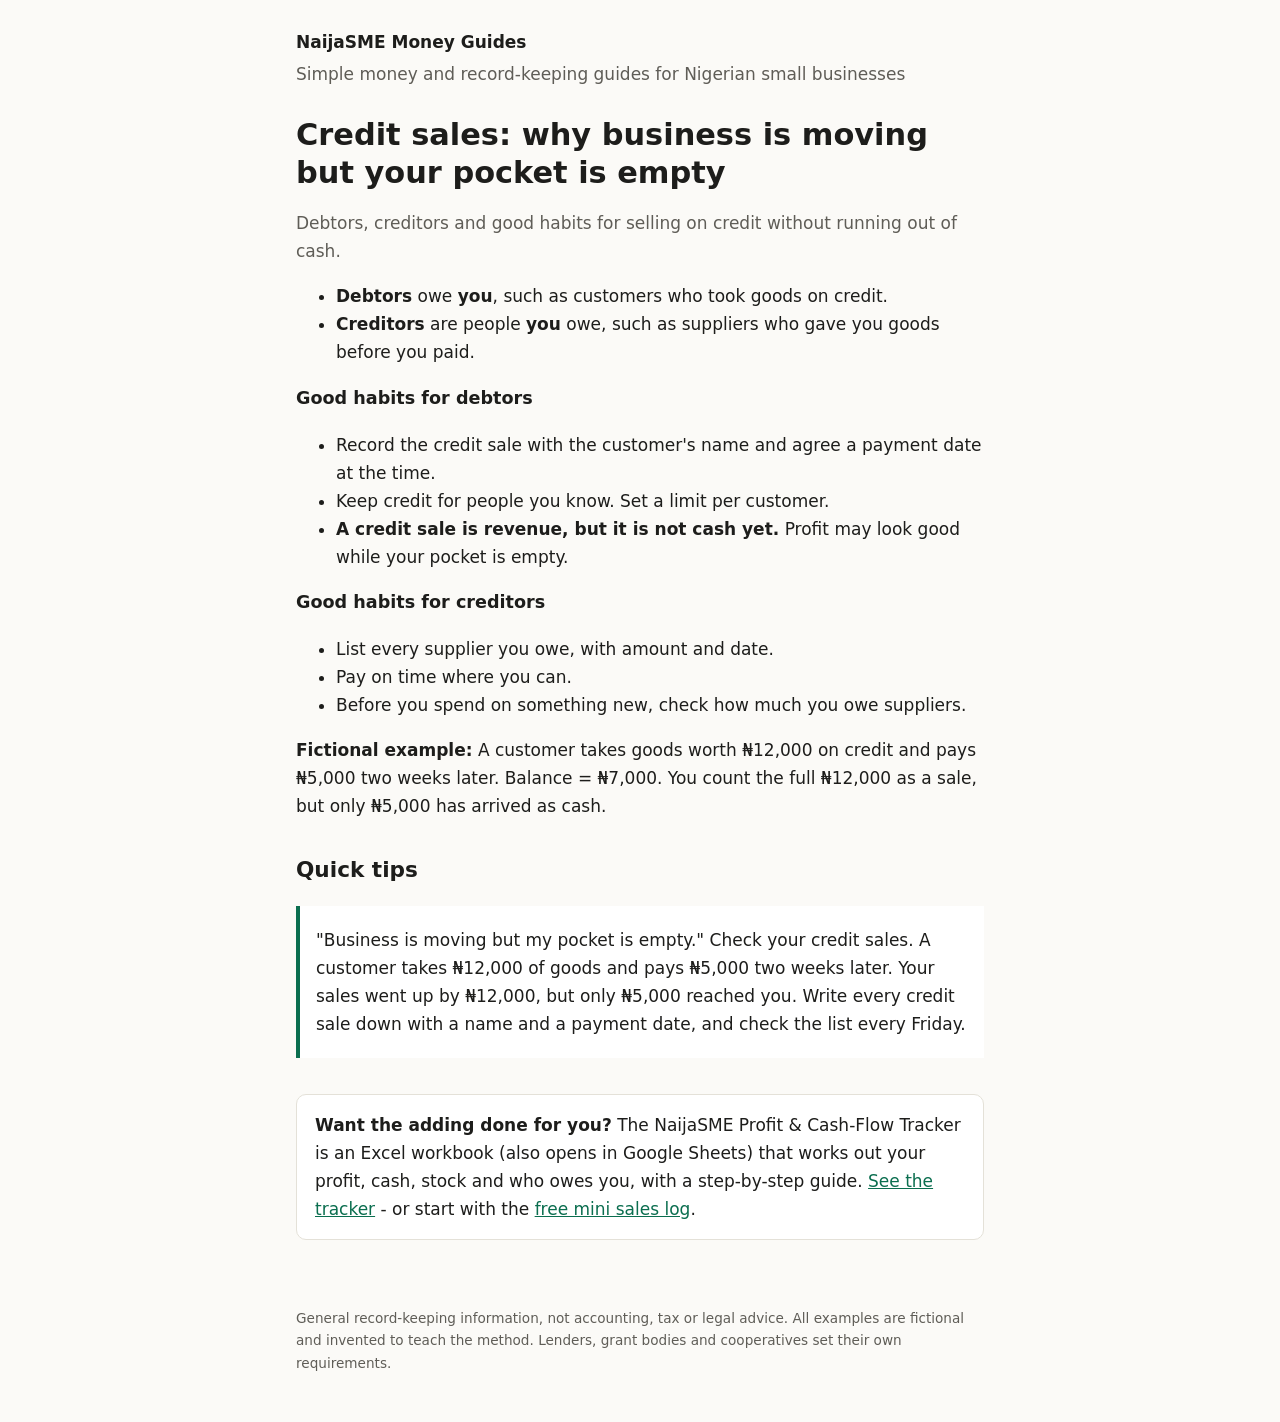
==== credit-sales-and-debtors/index.html @ b7710885 "Publish: How to price for profit: margin vs markup (with Naira examples), Gross profit vs net profit" ====
<!doctype html><html lang="en"><head><meta charset="utf-8"><meta name="viewport" content="width=device-width,initial-scale=1"><title>Credit sales: why business is moving but your pocket is empty | NaijaSME Money Guides</title><meta name="description" content="Debtors, creditors and good habits for selling on credit without running out of cash."><link rel="canonical" href="https://issamfawaz00-spec.github.io/naijasme/credit-sales-and-debtors/"><meta property="og:title" content="Credit sales: why business is moving but your pocket is empty | NaijaSME Money Guides"><meta property="og:description" content="Debtors, creditors and good habits for selling on credit without running out of cash."><link rel="stylesheet" href="https://issamfawaz00-spec.github.io/naijasme/style.css"></head><body><header><a href="https://issamfawaz00-spec.github.io/naijasme/">NaijaSME Money Guides</a><p>Simple money and record-keeping guides for Nigerian small businesses</p></header><main><h1>Credit sales: why business is moving but your pocket is empty</h1><p class="lede">Debtors, creditors and good habits for selling on credit without running out of cash.</p><ul><li><strong>Debtors</strong> owe <strong>you</strong>, such as customers who took goods on credit.</li><li><strong>Creditors</strong> are people <strong>you</strong> owe, such as suppliers who gave you goods before you paid.</li></ul>
<h3>Good habits for debtors</h3>
<ul><li>Record the credit sale with the customer's name and agree a payment date at the time.</li><li>Keep credit for people you know. Set a limit per customer.</li><li><strong>A credit sale is revenue, but it is not cash yet.</strong> Profit may look good while your pocket is empty.</li></ul>
<h3>Good habits for creditors</h3>
<ul><li>List every supplier you owe, with amount and date.</li><li>Pay on time where you can.</li><li>Before you spend on something new, check how much you owe suppliers.</li></ul>
<p><strong>Fictional example:</strong> A customer takes goods worth ₦12,000 on credit and pays ₦5,000 two weeks later. Balance = ₦7,000. You count the full ₦12,000 as a sale, but only ₦5,000 has arrived as cash.</p>
<h2>Quick tips</h2>
<blockquote><p>"Business is moving but my pocket is empty." Check your credit sales. A customer takes ₦12,000 of goods and pays ₦5,000 two weeks later. Your sales went up by ₦12,000, but only ₦5,000 reached you. Write every credit sale down with a name and a payment date, and check the list every Friday.</p></blockquote><div class="cta"><strong>Want the adding done for you?</strong> The NaijaSME Profit &amp; Cash-Flow Tracker is an Excel workbook (also opens in Google Sheets) that works out your profit, cash, stock and who owes you, with a step-by-step guide. <a href="https://selar.com/864l1y44j1?utm_source=naijasme_guides&utm_medium=website">See the tracker</a> - or start with the <a href="https://selar.com/5tn9s7z9o5?utm_source=naijasme_guides&utm_medium=website">free mini sales log</a>.</div></main><footer>General record-keeping information, not accounting, tax or legal advice. All examples are fictional and invented to teach the method. Lenders, grant bodies and cooperatives set their own requirements.</footer></body></html>
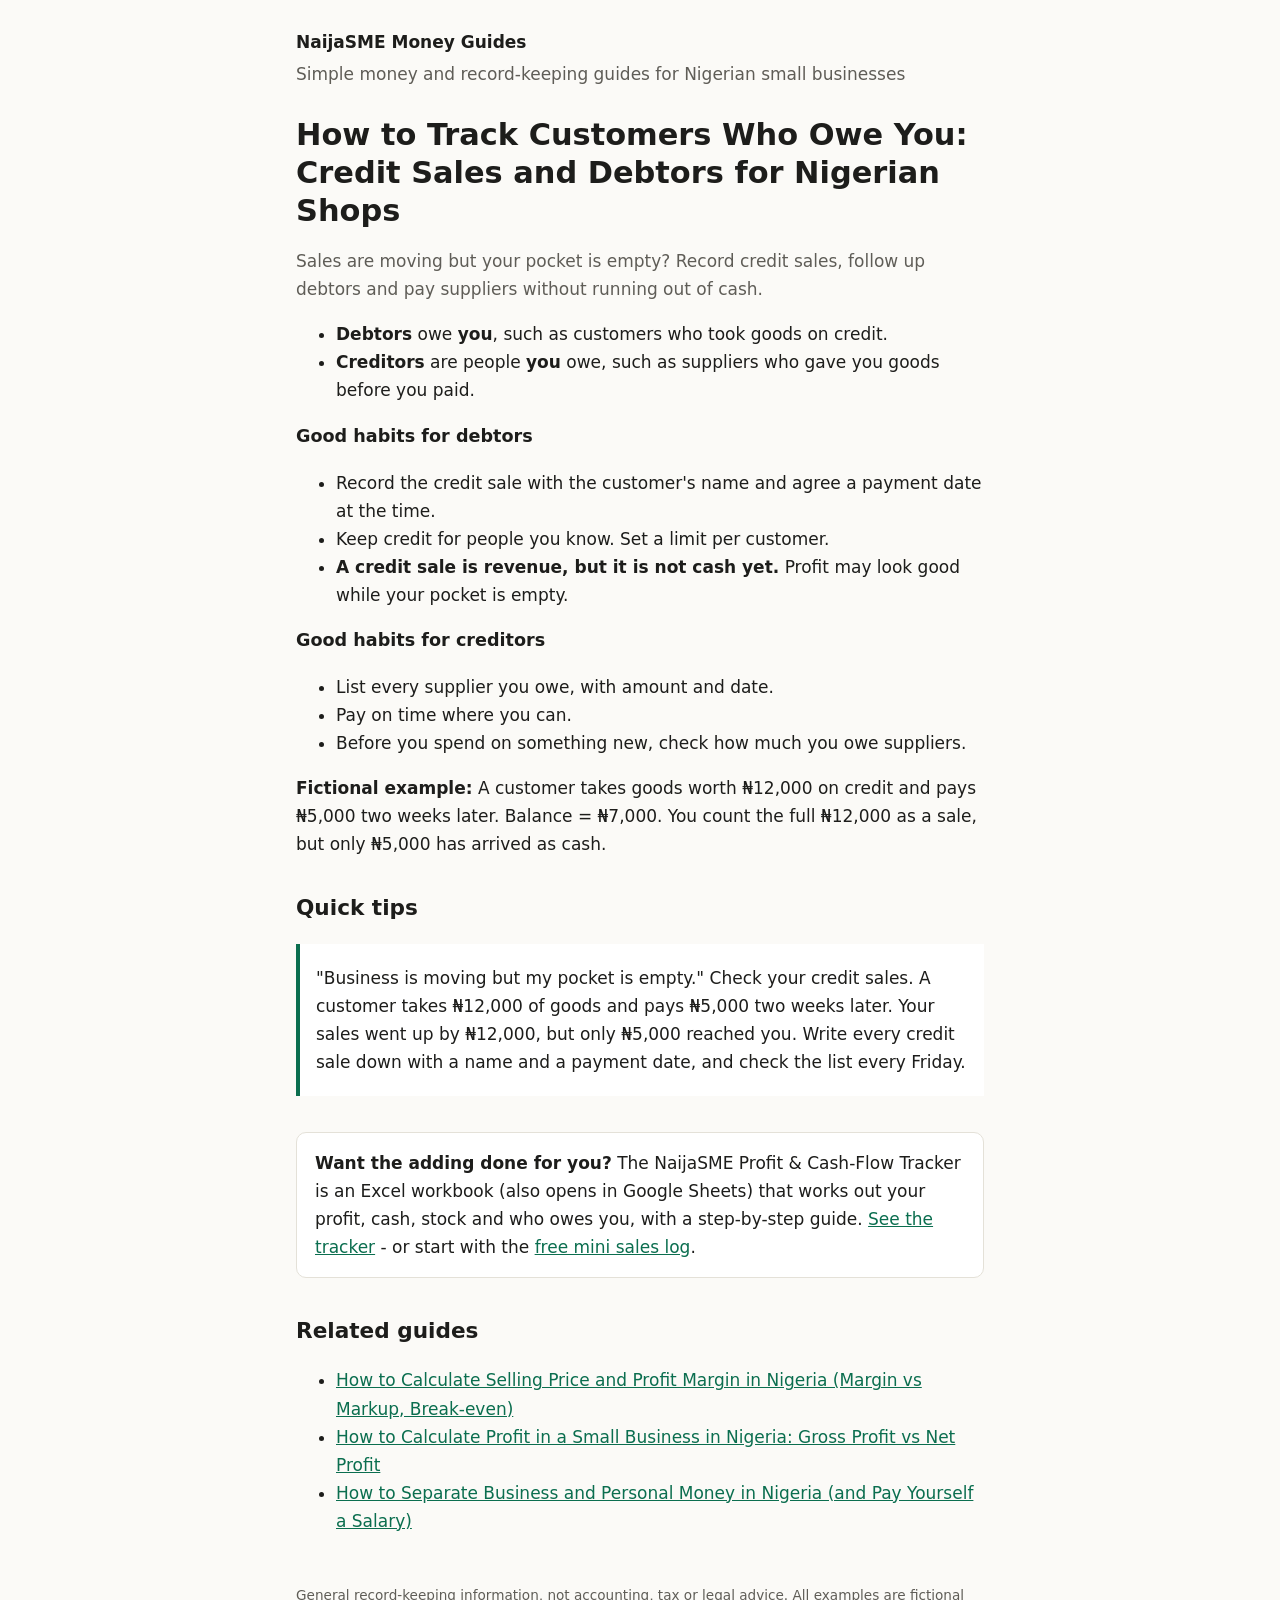
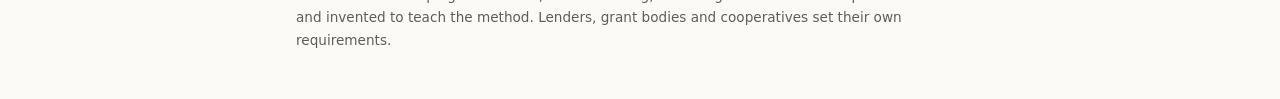
==== commit 5526499c: "Update published guides (titles, metadata, links)" ====
--- a/credit-sales-and-debtors/index.html
+++ b/credit-sales-and-debtors/index.html
@@ -1,8 +1,8 @@
-<!doctype html><html lang="en"><head><meta charset="utf-8"><meta name="viewport" content="width=device-width,initial-scale=1"><title>Credit sales: why business is moving but your pocket is empty | NaijaSME Money Guides</title><meta name="description" content="Debtors, creditors and good habits for selling on credit without running out of cash."><link rel="canonical" href="https://issamfawaz00-spec.github.io/naijasme/credit-sales-and-debtors/"><meta property="og:title" content="Credit sales: why business is moving but your pocket is empty | NaijaSME Money Guides"><meta property="og:description" content="Debtors, creditors and good habits for selling on credit without running out of cash."><link rel="stylesheet" href="https://issamfawaz00-spec.github.io/naijasme/style.css"></head><body><header><a href="https://issamfawaz00-spec.github.io/naijasme/">NaijaSME Money Guides</a><p>Simple money and record-keeping guides for Nigerian small businesses</p></header><main><h1>Credit sales: why business is moving but your pocket is empty</h1><p class="lede">Debtors, creditors and good habits for selling on credit without running out of cash.</p><ul><li><strong>Debtors</strong> owe <strong>you</strong>, such as customers who took goods on credit.</li><li><strong>Creditors</strong> are people <strong>you</strong> owe, such as suppliers who gave you goods before you paid.</li></ul>
+<!doctype html><html lang="en-NG"><head><meta charset="utf-8"><meta name="viewport" content="width=device-width,initial-scale=1"><title>How to Track Customers Who Owe You: Credit Sales and Debtors for Nigerian Shops | NaijaSME Money Guides</title><meta name="description" content="Sales are moving but your pocket is empty? Record credit sales, follow up debtors and pay suppliers without running out of cash."><link rel="canonical" href="https://issamfawaz00-spec.github.io/naijasme/credit-sales-and-debtors/"><meta property="og:type" content="article"><meta property="og:url" content="https://issamfawaz00-spec.github.io/naijasme/credit-sales-and-debtors/"><meta property="og:title" content="How to Track Customers Who Owe You: Credit Sales and Debtors for Nigerian Shops | NaijaSME Money Guides"><meta property="og:description" content="Sales are moving but your pocket is empty? Record credit sales, follow up debtors and pay suppliers without running out of cash."><script type="application/ld+json">{"@context": "https://schema.org", "@type": "Article", "headline": "How to Track Customers Who Owe You: Credit Sales and Debtors for Nigerian Shops | NaijaSME Money Guides", "description": "Sales are moving but your pocket is empty? Record credit sales, follow up debtors and pay suppliers without running out of cash.", "url": "https://issamfawaz00-spec.github.io/naijasme/credit-sales-and-debtors/", "inLanguage": "en-NG", "publisher": {"@type": "Organization", "name": "NaijaSME Money Guides"}}</script><link rel="stylesheet" href="https://issamfawaz00-spec.github.io/naijasme/style.css"></head><body><header><a href="https://issamfawaz00-spec.github.io/naijasme/">NaijaSME Money Guides</a><p>Simple money and record-keeping guides for Nigerian small businesses</p></header><main><h1>How to Track Customers Who Owe You: Credit Sales and Debtors for Nigerian Shops</h1><p class="lede">Sales are moving but your pocket is empty? Record credit sales, follow up debtors and pay suppliers without running out of cash.</p><ul><li><strong>Debtors</strong> owe <strong>you</strong>, such as customers who took goods on credit.</li><li><strong>Creditors</strong> are people <strong>you</strong> owe, such as suppliers who gave you goods before you paid.</li></ul>
 <h3>Good habits for debtors</h3>
 <ul><li>Record the credit sale with the customer's name and agree a payment date at the time.</li><li>Keep credit for people you know. Set a limit per customer.</li><li><strong>A credit sale is revenue, but it is not cash yet.</strong> Profit may look good while your pocket is empty.</li></ul>
 <h3>Good habits for creditors</h3>
 <ul><li>List every supplier you owe, with amount and date.</li><li>Pay on time where you can.</li><li>Before you spend on something new, check how much you owe suppliers.</li></ul>
 <p><strong>Fictional example:</strong> A customer takes goods worth ₦12,000 on credit and pays ₦5,000 two weeks later. Balance = ₦7,000. You count the full ₦12,000 as a sale, but only ₦5,000 has arrived as cash.</p>
 <h2>Quick tips</h2>
-<blockquote><p>"Business is moving but my pocket is empty." Check your credit sales. A customer takes ₦12,000 of goods and pays ₦5,000 two weeks later. Your sales went up by ₦12,000, but only ₦5,000 reached you. Write every credit sale down with a name and a payment date, and check the list every Friday.</p></blockquote><div class="cta"><strong>Want the adding done for you?</strong> The NaijaSME Profit &amp; Cash-Flow Tracker is an Excel workbook (also opens in Google Sheets) that works out your profit, cash, stock and who owes you, with a step-by-step guide. <a href="https://selar.com/864l1y44j1?utm_source=naijasme_guides&utm_medium=website">See the tracker</a> - or start with the <a href="https://selar.com/5tn9s7z9o5?utm_source=naijasme_guides&utm_medium=website">free mini sales log</a>.</div></main><footer>General record-keeping information, not accounting, tax or legal advice. All examples are fictional and invented to teach the method. Lenders, grant bodies and cooperatives set their own requirements.</footer></body></html>+<blockquote><p>"Business is moving but my pocket is empty." Check your credit sales. A customer takes ₦12,000 of goods and pays ₦5,000 two weeks later. Your sales went up by ₦12,000, but only ₦5,000 reached you. Write every credit sale down with a name and a payment date, and check the list every Friday.</p></blockquote><div class="cta"><strong>Want the adding done for you?</strong> The NaijaSME Profit &amp; Cash-Flow Tracker is an Excel workbook (also opens in Google Sheets) that works out your profit, cash, stock and who owes you, with a step-by-step guide. <a href="https://selar.com/864l1y44j1?utm_source=naijasme_guides&utm_medium=website">See the tracker</a> - or start with the <a href="https://selar.com/5tn9s7z9o5?utm_source=naijasme_guides&utm_medium=website">free mini sales log</a>.</div><h2>Related guides</h2><ul><li><a href="https://issamfawaz00-spec.github.io/naijasme/price-for-profit-margin-vs-markup/">How to Calculate Selling Price and Profit Margin in Nigeria (Margin vs Markup, Break-even)</a></li><li><a href="https://issamfawaz00-spec.github.io/naijasme/gross-profit-vs-net-profit/">How to Calculate Profit in a Small Business in Nigeria: Gross Profit vs Net Profit</a></li><li><a href="https://issamfawaz00-spec.github.io/naijasme/separate-business-and-personal-money/">How to Separate Business and Personal Money in Nigeria (and Pay Yourself a Salary)</a></li></ul></main><footer>General record-keeping information, not accounting, tax or legal advice. All examples are fictional and invented to teach the method. Lenders, grant bodies and cooperatives set their own requirements.</footer></body></html>
